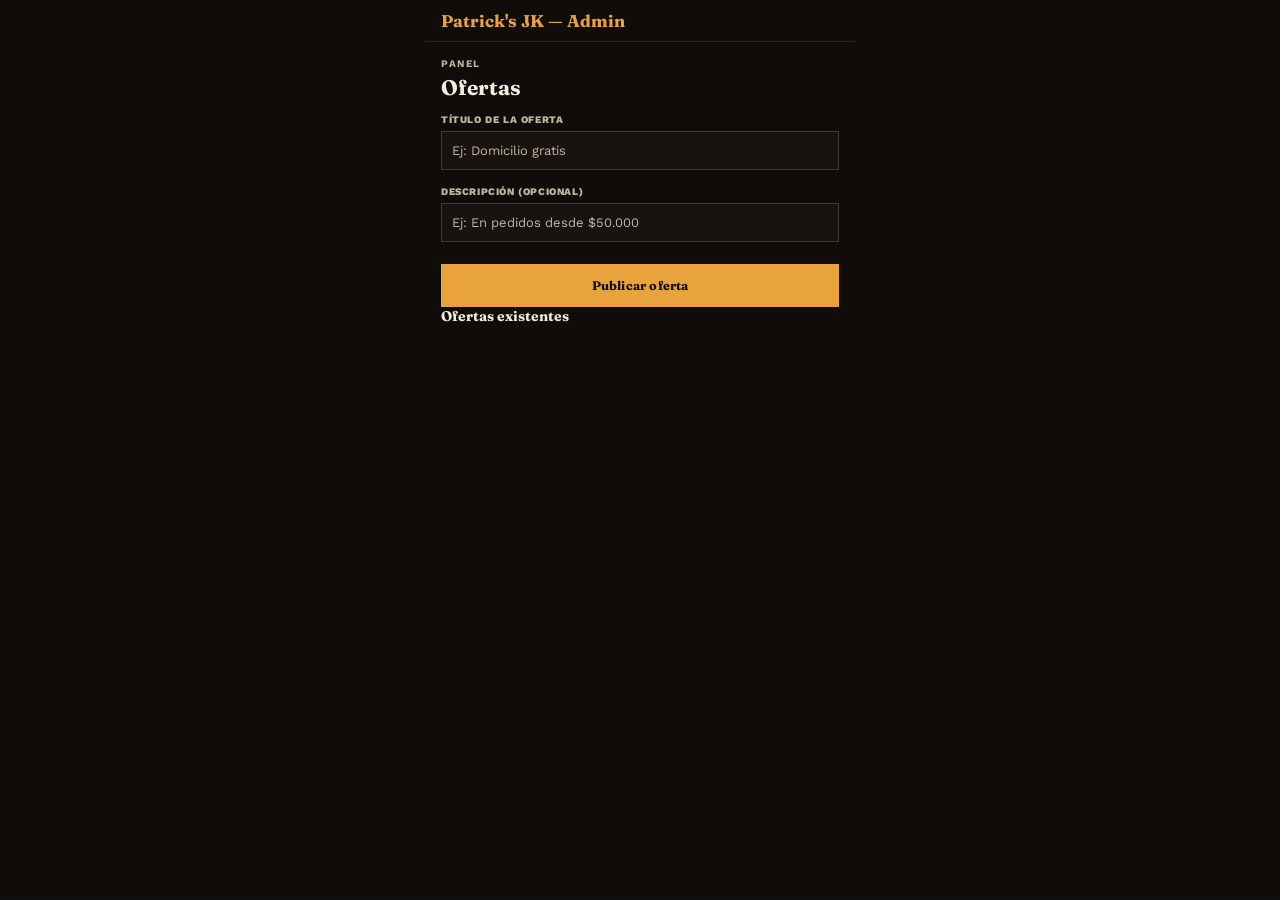
==== admin.html @ ca3765d9 "admin" ====
<!DOCTYPE html>
<html lang="es">
<head>
  <meta charset="UTF-8" />
  <meta name="viewport" content="width=device-width, initial-scale=1, viewport-fit=cover" />
  <link rel="icon" type="image/png" href="imagenes/logo-optimized.png" />
  <!-- No se indexa en buscadores: no es una pantalla para clientes, es el
       panel para subir/borrar ofertas. No reemplaza tener la URL en
       secreto — ver el comentario de seguridad en js/admin.js. -->
  <meta name="robots" content="noindex, nofollow" />
  <link rel="preconnect" href="https://fonts.gstatic.com" crossorigin />
  <link
    href="https://fonts.googleapis.com/css2?family=Fraunces:wght@600;700&family=Work+Sans:wght@400;500;600&display=swap"
    rel="stylesheet"
  />
  <title>Patrick's JK — Admin de ofertas</title>
  <link rel="stylesheet" href="css/estilos.css" />
</head>
<body>
  <div class="app">
    <header class="topbar">
      <span class="logo-text">Patrick's JK — Admin</span>
    </header>

    <main>
      <section class="screen">
        <div class="sec-head">
          <div>
            <div class="eyebrow">Panel</div>
            <h1>Ofertas</h1>
          </div>
        </div>

        <p id="admin-mensaje" class="admin-mensaje" hidden></p>

        <form id="admin-form" class="entrega-form">
          <div class="entrega-field">
            <label for="admin-titulo">Título de la oferta</label>
            <input id="admin-titulo" type="text" placeholder="Ej: Domicilio gratis" maxlength="80" />
          </div>
          <div class="entrega-field">
            <label for="admin-descripcion">Descripción (opcional)</label>
            <input id="admin-descripcion" type="text" placeholder="Ej: En pedidos desde $50.000" maxlength="140" />
          </div>
          <button type="submit" id="admin-publicar-btn" class="entrega-submit-btn">Publicar oferta</button>
        </form>

        <div class="block-title">
          <h2>Ofertas existentes</h2>
        </div>
        <p id="admin-vacio" class="ofertas-vacio" hidden>Todavía no has publicado ninguna oferta.</p>
        <div id="admin-lista"></div>
      </section>
    </main>
  </div>

  <script type="module" src="js/admin.js"></script>
</body>
</html>
---- css/estilos.css ----
/* ============================================================
   Patrick's JK — versión HTML/CSS/JS puro
   Mismos tokens y componentes visuales que el proyecto React
   (ver src/styles/tokens.css y src/App.css en patricksjk-react).
   ============================================================ */

:root {
  --navy: #100c09;
  --navy-2: #191310;
  --amber: #e8a33d;
  --amber-soft: #f4c878;
  --teal: #39c6d1;
  --cream: #f3ecdd;
  --cream-dim: #bfb6a2;

  --border: color-mix(in srgb, var(--cream) 10%, transparent);
  --border-strong: color-mix(in srgb, var(--cream) 18%, transparent);
  --amber-tint: color-mix(in srgb, var(--amber) 12%, transparent);
  --ink-on-accent: var(--navy);

  color-scheme: dark;
}

*,
*::before,
*::after {
  box-sizing: border-box;
}

body {
  margin: 0;
  background: var(--navy);
  color: var(--cream);
  font-family: 'Work Sans', ui-sans-serif, system-ui, sans-serif;
  display: flex;
  justify-content: center;
  -webkit-font-smoothing: antialiased;
}

h1,
h2,
h3 {
  font-family: 'Fraunces', 'Work Sans', sans-serif;
  font-weight: 700;
  margin: 0;
}
button {
  font: inherit;
}
p {
  margin: 0;
}
img {
  max-width: 100%;
}

.app {
  width: 100%;
  max-width: 430px;
  min-height: 100dvh;
  display: flex;
  flex-direction: column;
  position: relative;
  margin: 0 auto;
}

main {
  flex: 1;
  padding: 16px 16px calc(96px + env(safe-area-inset-bottom, 0px));
  overflow-x: hidden;
}

/* ================= TOPBAR ================= */
.topbar {
  position: sticky;
  top: env(safe-area-inset-top, 0px);
  z-index: 30;
  display: flex;
  align-items: center;
  gap: 10px;
  padding: 10px 16px;
  background: var(--navy);
  border-bottom: 1px solid var(--border);
}
.topbar .logo-text {
  flex: none;
  font-family: 'Fraunces';
  font-weight: 700;
  font-size: 17px;
  color: var(--amber);
}
.openpill {
  margin-left: auto;
  flex: none;
  display: flex;
  align-items: center;
  gap: 6px;
  font-size: 10.5px;
  font-weight: 700;
  color: var(--amber);
  border: 1px solid var(--border-strong);
  padding: 6px 9px;
}
.openpill .dot {
  width: 5px;
  height: 5px;
  background: var(--amber);
  box-shadow: 0 0 5px var(--amber);
}
.openpill-closed {
  color: var(--cream-dim);
  border-color: var(--border);
}
.openpill-closed .dot {
  background: var(--cream-dim);
  box-shadow: none;
}

/* ================= TABBAR ================= */
.tabbar {
  position: fixed;
  left: 50%;
  transform: translateX(-50%);
  bottom: 0;
  width: 100%;
  max-width: 430px;
  z-index: 40;
  display: flex;
  background: var(--navy-2);
  border-top: 1px solid var(--border-strong);
  padding-bottom: env(safe-area-inset-bottom, 0px);
}
.tabbar a {
  flex: 1;
  appearance: none;
  border: 0;
  background: none;
  cursor: pointer;
  display: flex;
  flex-direction: column;
  align-items: center;
  gap: 5px;
  padding: 11px 4px 9px;
  color: var(--cream-dim);
  position: relative;
  text-decoration: none;
}
.tabbar a .ico {
  width: 20px;
  height: 20px;
}
.tabbar a span {
  font-size: 9.5px;
  font-weight: 700;
  letter-spacing: 0.2px;
}
.tabbar a.active {
  color: var(--amber);
}
.tabbar a.active::before {
  content: '';
  position: absolute;
  top: 0;
  left: 18%;
  right: 18%;
  height: 2px;
  background: var(--amber);
}

/* ================= SECTION HEAD ================= */
.sec-head {
  display: flex;
  align-items: center;
  justify-content: space-between;
  gap: 12px;
  margin-bottom: 14px;
}
.sec-head-logo {
  flex: none;
  height: 54px;
  width: auto;
  aspect-ratio: 1; /* el archivo es cuadrado (256x256) */
  object-fit: contain;
}
.sec-head .eyebrow {
  font-size: 10px;
  font-weight: 700;
  letter-spacing: 1.6px;
  text-transform: uppercase;
  color: var(--cream-dim);
  margin-bottom: 5px;
}
.sec-head h1 {
  font-size: 21px;
}

/* ================= INICIO ================= */
.hero-logo {
  display: flex;
  justify-content: center;
  padding: 0 0 18px;
}
.hero-image {
  width: 100%;
  height: auto;
  /* Relación real del archivo (1600x872) — reserva el espacio antes de que
     la imagen termine de cargar, para que el resto de Inicio no "salte"
     hacia abajo cuando llegue. */
  aspect-ratio: 1600 / 872;
  display: block;
}

.roulette-banner {
  position: relative;
  overflow: hidden;
  display: flex;
  align-items: center;
  gap: 12px;
  padding: 13px 14px;
  margin-bottom: 18px;
  background: var(--navy-2);
  border: 1px solid var(--amber);
  animation: roulette-glow 3s ease-in-out infinite;
}
/* Franja de brillo que recorre el banner en diagonal, de vez en cuando. */
.roulette-banner::after {
  content: '';
  position: absolute;
  inset: 0;
  left: -60%;
  width: 45%;
  background: linear-gradient(
    115deg,
    transparent,
    color-mix(in srgb, var(--amber-soft) 55%, transparent),
    transparent
  );
  animation: roulette-shine 3.6s ease-in-out infinite;
}
@keyframes roulette-shine {
  0% {
    left: -60%;
  }
  55%,
  100% {
    left: 130%;
  }
}
@keyframes roulette-glow {
  0%,
  100% {
    box-shadow: 0 0 6px 0 color-mix(in srgb, var(--amber) 25%, transparent);
  }
  50% {
    box-shadow: 0 0 18px 2px color-mix(in srgb, var(--amber) 50%, transparent);
  }
}
@media (prefers-reduced-motion: reduce) {
  .roulette-banner,
  .roulette-banner::after {
    animation: none;
  }
}
.roulette-banner-icon {
  flex: none;
  width: 28px;
  height: 28px;
  color: var(--amber);
}
.roulette-banner-text {
  display: flex;
  flex-direction: column;
  gap: 3px;
}
.roulette-banner-text strong {
  font-family: 'Fraunces';
  font-weight: 700;
  font-size: 13px;
  line-height: 1.35;
  color: var(--cream);
}
.roulette-banner-text span {
  font-size: 11px;
  font-weight: 700;
  color: var(--amber-soft);
}

#tab-inicio .sec-head h1 {
  flex: 1;
  text-align: center;
}

.block-title {
  display: flex;
  align-items: baseline;
  justify-content: space-between;
  margin-bottom: 11px;
}
.block-title h2 {
  font-size: 14px;
}

.cat-grid {
  display: grid;
  grid-template-columns: 1fr 1fr;
  gap: 10px;
  margin-bottom: 6px;
}
.cat-tile {
  appearance: none;
  border: 1px solid var(--border);
  background: var(--navy-2);
  padding: 16px 12px;
  text-align: left;
  cursor: pointer;
  display: flex;
  flex-direction: column;
  gap: 16px;
}
.cat-tile .ico {
  width: 22px;
  height: 22px;
  color: var(--amber);
}
.cat-tile b {
  font-family: 'Fraunces';
  font-size: 12.5px;
}
.cat-tile span {
  display: block;
  font-size: 10.5px;
  color: var(--cream-dim);
  margin-top: 2px;
}

.physical-only-grid {
  display: flex;
  flex-direction: column;
  gap: 10px;
  margin-bottom: 6px;
}
.physical-only-item img {
  width: 100%;
  height: auto;
  /* Relación real de ambos archivos (1600x533). */
  aspect-ratio: 1600 / 533;
  display: block;
}

/* ================= CARRUSEL "MÁS PEDIDOS" ================= */
.carousel-track {
  display: flex;
  gap: 10px;
  overflow-x: auto;
  scroll-snap-type: x mandatory;
  margin: 0 -16px;
  padding: 0 16px 4px;
  scrollbar-width: none;
}
.carousel-track::-webkit-scrollbar {
  display: none;
}
.carousel-track > * {
  scroll-snap-align: start;
}
.rail-card-wrap {
  position: relative;
  flex: none;
  width: 126px;
}
.rail-card {
  display: block;
  width: 100%;
  height: 100%;
  appearance: none;
  border: 1px solid var(--border);
  background: var(--navy-2);
  padding: 10px;
  text-align: left;
  cursor: pointer;
  box-sizing: border-box;
}
.rail-card .cupwrap {
  width: 100%;
  aspect-ratio: 1;
  display: grid;
  place-items: center;
  margin-bottom: 8px;
  overflow: hidden;
}
.rail-card h3 {
  font-family: 'Work Sans';
  font-weight: 800;
  font-size: 12px;
  margin-bottom: 3px;
}
.rail-card .price {
  font-size: 11.5px;
  font-weight: 700;
  color: var(--amber);
  font-variant-numeric: tabular-nums;
}

/* ================= NOSOTROS ================= */
.store-info {
  display: flex;
  flex-direction: column;
  gap: 8px;
  margin-bottom: 6px;
}
.store-row {
  display: flex;
  align-items: center;
  gap: 11px;
  border: 1px solid var(--border);
  background: var(--navy-2);
  padding: 12px;
  font-size: 12.5px;
  color: var(--cream);
}
.store-row .ico {
  flex: none;
  width: 18px;
  height: 18px;
  color: var(--amber);
}
.store-link {
  text-decoration: none;
  cursor: pointer;
}
.store-schedule {
  align-items: flex-start;
}
.store-schedule .ico {
  margin-top: 1px;
}
.store-schedule p {
  font-size: 12px;
  color: var(--cream-dim);
  line-height: 1.7;
}
.store-schedule strong {
  color: var(--cream);
  font-weight: 700;
}

/* ================= MENU (buscador y sub-tabs) ================= */
.search-box {
  display: flex;
  align-items: center;
  gap: 8px;
  border: 1px solid var(--border-strong);
  background: var(--navy-2);
  padding: 0 12px;
  margin-bottom: 14px;
}
.search-box .ico {
  flex: none;
  width: 16px;
  height: 16px;
  color: var(--cream-dim);
}
.search-input {
  flex: 1;
  min-width: 0;
  appearance: none;
  border: 0;
  background: transparent;
  color: var(--cream);
  font-family: 'Work Sans', sans-serif;
  font-size: 13px;
  padding: 11px 0;
}
.search-input::placeholder {
  color: var(--cream-dim);
}
.search-input:focus {
  outline: none;
}
.menu-empty {
  font-size: 12px;
  color: var(--cream-dim);
  text-align: center;
  padding: 24px 12px;
  line-height: 1.6;
}

/* ================= OFERTAS ================= */
.ofertas-cargando,
.ofertas-vacio {
  font-size: 12.5px;
  color: var(--cream-dim);
  text-align: center;
  padding: 40px 16px;
  line-height: 1.6;
}
.oferta-card {
  display: flex;
  align-items: flex-start;
  gap: 12px;
  border: 1px solid var(--amber);
  background: var(--amber-tint);
  padding: 14px;
  margin-bottom: 10px;
}
.oferta-ico {
  flex: none;
  width: 22px;
  height: 22px;
  color: var(--amber);
  margin-top: 2px;
}
.oferta-texto h3 {
  font-family: 'Fraunces';
  font-size: 14px;
  margin-bottom: 4px;
}
.oferta-texto p {
  font-size: 12px;
  color: var(--cream-dim);
  line-height: 1.5;
}

/* ================= PANEL DE ADMIN (ofertas) ================= */
.admin-mensaje {
  font-size: 12px;
  font-weight: 700;
  padding: 10px 12px;
  margin-bottom: 14px;
  border: 1px solid var(--teal);
  color: var(--teal);
}
.admin-mensaje.es-error {
  border-color: var(--amber);
  color: var(--amber);
}
.admin-oferta-row {
  display: flex;
  align-items: center;
  justify-content: space-between;
  gap: 10px;
  border: 1px solid var(--border);
  background: var(--navy-2);
  padding: 12px;
  margin-bottom: 8px;
}
.admin-oferta-info h3 {
  font-family: 'Work Sans';
  font-weight: 800;
  font-size: 13px;
  margin-bottom: 2px;
}
.admin-oferta-info p {
  font-size: 11.5px;
  color: var(--cream-dim);
}
.admin-oferta-acciones {
  flex: none;
  display: flex;
  align-items: center;
  gap: 8px;
}
.admin-toggle-btn {
  appearance: none;
  cursor: pointer;
  font-size: 10.5px;
  font-weight: 700;
  padding: 8px 10px;
  border: 1px solid var(--border-strong);
  background: transparent;
  color: var(--cream-dim);
}
.admin-toggle-btn.is-activa {
  border-color: var(--teal);
  color: var(--teal);
}
.admin-borrar-btn {
  flex: none;
  width: 30px;
  height: 30px;
  display: grid;
  place-items: center;
  appearance: none;
  cursor: pointer;
  background: transparent;
  border: 1px solid var(--border);
  color: var(--cream-dim);
}
.admin-borrar-btn:hover {
  border-color: var(--amber);
  color: var(--amber);
}
.admin-borrar-btn .ico {
  width: 14px;
  height: 14px;
}

.subtabs {
  display: flex;
  border: 1px solid var(--border-strong);
  margin-bottom: 18px;
}
.subtabs button {
  flex: 1;
  min-width: 0;
  overflow: hidden;
  white-space: nowrap;
  text-overflow: ellipsis;
  appearance: none;
  border: 0;
  border-right: 1px solid var(--border-strong);
  background: var(--navy-2);
  color: var(--cream-dim);
  font-size: 11px;
  font-weight: 700;
  letter-spacing: 0.2px;
  padding: 10px 4px;
  cursor: pointer;
}
.subtabs button:last-child {
  border-right: 0;
}
.subtabs button.active {
  background: var(--amber);
  color: var(--ink-on-accent);
}

.cat-count {
  font-size: 10.5px;
  font-weight: 700;
  color: var(--cream-dim);
  letter-spacing: 0.4px;
  text-transform: uppercase;
  margin-bottom: 12px;
}

/* ================= TARJETA DE PRODUCTO (menú) ================= */
.card {
  display: flex;
  gap: 10px;
  align-items: center;
  width: 100%;
  padding: 14px;
  background: var(--navy-2);
  border: 1px solid var(--border-strong);
  box-shadow: 0 2px 8px color-mix(in srgb, var(--navy) 55%, transparent);
  margin-bottom: 7px;
}
.card:hover {
  border-color: var(--amber);
}
.card-main {
  display: flex;
  gap: 12px;
  align-items: center;
  flex: 1;
  min-width: 0;
  text-align: left;
  appearance: none;
  background: none;
  border: none;
  padding: 0;
  cursor: pointer;
  color: inherit;
  font: inherit;
}
.card-main:disabled {
  cursor: default;
}
.card .cupwrap {
  width: 76px;
  height: 76px;
  overflow: hidden;
  flex: none;
  display: grid;
  place-items: center;
}
.card.is-out .cupwrap img {
  filter: grayscale(1) brightness(0.6);
}
.card-body {
  flex: 1;
  min-width: 0;
}
.card-top {
  display: flex;
  align-items: flex-start;
  justify-content: space-between;
  gap: 8px;
  margin-bottom: 3px;
}
.card-body h3 {
  font-family: 'Work Sans';
  font-weight: 800;
  font-size: 13.5px;
}
.card.is-out .price {
  color: var(--cream-dim);
}
.contains {
  font-size: 11.5px;
  color: var(--cream-dim);
  line-height: 1.3;
  margin-bottom: 5px;
}
.tapcue {
  flex: none;
  color: var(--cream-dim);
  font-size: 15px;
}
.price {
  font-size: 13px;
  font-weight: 800;
  color: var(--amber);
  font-variant-numeric: tabular-nums;
  white-space: nowrap;
}
.status {
  display: inline-flex;
  align-items: center;
  gap: 5px;
  font-size: 10px;
  font-weight: 700;
  letter-spacing: 0.2px;
  text-transform: uppercase;
  color: var(--cream-dim);
}
.status.ok {
  color: var(--teal);
}
.status .dot {
  width: 5px;
  height: 5px;
  background: currentColor;
}
.card-qty {
  flex: none;
}
.card-qty .qty-controls {
  gap: 6px;
}
.quick-add,
.rail-quick-add {
  flex: none;
  display: flex;
  align-items: center;
  justify-content: center;
  width: 34px;
  height: 34px;
  appearance: none;
  cursor: pointer;
  background: var(--navy);
  border: 1px solid var(--border);
  border-radius: 6px;
  color: var(--amber);
}
.quick-add .ico,
.rail-quick-add .ico {
  width: 18px;
  height: 18px;
}
.quick-add:hover,
.rail-quick-add:hover {
  border-color: var(--amber);
}
.quick-add:disabled,
.rail-quick-add:disabled {
  cursor: default;
  color: var(--cream-dim);
  border-color: var(--border);
}

/* ================= CARRITO ================= */
.cart-empty {
  text-align: center;
  padding: 60px 20px;
  color: var(--cream-dim);
}
.cart-empty .ico {
  width: 40px;
  height: 40px;
  margin: 0 auto 14px;
  color: var(--cream-dim);
}
.cart-empty p {
  font-size: 13px;
  line-height: 1.6;
}

.cart-item {
  border: 1px solid var(--border);
  background: var(--navy-2);
  padding: 12px;
  margin-bottom: 9px;
}
.cart-item .row1 {
  display: flex;
  align-items: center;
  justify-content: space-between;
  gap: 8px;
  margin-bottom: 8px;
}
.cart-item h3 {
  font-family: 'Work Sans';
  font-weight: 800;
  font-size: 13.5px;
}
.cart-item-subtotal {
  flex: none;
  font-size: 13px;
  font-weight: 800;
  color: var(--amber);
  font-variant-numeric: tabular-nums;
}
.cart-item-row2 {
  display: flex;
  align-items: center;
  justify-content: space-between;
  gap: 8px;
}
.cart-item-unit {
  font-size: 11px;
  color: var(--cream-dim);
}
.qty-controls {
  flex: none;
  display: flex;
  align-items: center;
  gap: 10px;
}
.qty-btn {
  width: 26px;
  height: 26px;
  display: grid;
  place-items: center;
  appearance: none;
  cursor: pointer;
  background: var(--navy);
  border: 1px solid var(--border-strong);
  border-radius: 6px;
  color: var(--amber);
  font-size: 15px;
  line-height: 1;
}
.qty-btn:hover {
  border-color: var(--amber);
}
.qty-value {
  min-width: 16px;
  text-align: center;
  font-size: 12.5px;
  font-weight: 800;
  font-variant-numeric: tabular-nums;
}

.cart-total {
  display: flex;
  justify-content: space-between;
  align-items: center;
  margin-top: 16px;
  padding-top: 14px;
  border-top: 1px dashed var(--border-strong);
}
.cart-total span {
  font-size: 11px;
  font-weight: 700;
  text-transform: uppercase;
  letter-spacing: 0.4px;
  color: var(--cream-dim);
}
.cart-total b {
  font-size: 19px;
  color: var(--amber);
  font-variant-numeric: tabular-nums;
}

.cart-vaciar-btn {
  margin-top: 16px;
  width: 100%;
  appearance: none;
  cursor: pointer;
  font-family: 'Work Sans', sans-serif;
  font-size: 12.5px;
  font-weight: 700;
  color: var(--cream-dim);
  background: transparent;
  border: 1px solid var(--border-strong);
  padding: 12px 10px;
}
.cart-vaciar-btn:hover {
  border-color: var(--amber);
  color: var(--amber);
}

.cart-continuar-btn {
  margin-top: 10px;
  width: 100%;
  appearance: none;
  border: 0;
  cursor: pointer;
  font-family: 'Fraunces';
  font-size: 12.5px;
  font-weight: 700;
  letter-spacing: 0.2px;
  color: var(--ink-on-accent);
  background: var(--amber);
  padding: 14px 10px;
}
.cart-continuar-btn:disabled {
  cursor: not-allowed;
  color: var(--cream-dim);
  background: var(--navy-2);
}

/* ================= FICHA DE PRODUCTO ================= */
/* z-index más alto que los otros modales (70): la ficha puede abrirse
   desde Inicio o Menú y debe quedar siempre por encima de cualquier otra
   cosa en pantalla. */
.ficha-overlay {
  position: fixed;
  inset: 0;
  z-index: 100;
  background: color-mix(in srgb, var(--navy) 75%, transparent);
}
/* Mismo recordatorio que en .modal-backdrop: sin esta regla, "hidden" no
   hace nada porque .ficha-overlay ya fija su propio valor de display. */
.ficha-overlay[hidden] {
  display: none;
}
.ficha-sheet {
  position: absolute;
  left: 50%;
  bottom: 0;
  transform: translateX(-50%);
  width: 100%;
  max-width: 430px;
  max-height: 90dvh;
  background: var(--navy-2);
  border: 1px solid var(--border-strong);
  border-bottom: 0;
  display: flex;
  flex-direction: column;
}
.ficha-scroll {
  overflow-y: auto;
  flex: 1;
}
.ficha-hero {
  position: relative;
  height: 172px;
  background: radial-gradient(70% 90% at 50% 20%, var(--navy-2), var(--navy));
  display: grid;
  place-items: center;
}
.ficha-cupwrap {
  width: 130px;
  height: 150px;
  overflow: hidden;
}
.ficha-cupwrap img {
  width: 100%;
  height: 100%;
  object-fit: cover;
  display: block;
}
.ficha-close {
  position: absolute;
  top: 12px;
  right: 12px;
  width: 32px;
  height: 32px;
  display: grid;
  place-items: center;
  background: color-mix(in srgb, var(--navy) 70%, transparent);
  border: 1px solid var(--border-strong);
  color: var(--cream);
  appearance: none;
  cursor: pointer;
  z-index: 2;
}
.ficha-top {
  display: flex;
  align-items: flex-start;
  justify-content: space-between;
  gap: 10px;
  padding: 16px 16px 0;
}
.ficha-top h3 {
  font-family: 'Work Sans';
  font-weight: 800;
  font-size: 17px;
  margin-bottom: 6px;
}
.ficha-body {
  padding: 4px 16px 6px;
}
.field-label {
  font-size: 10px;
  font-weight: 800;
  text-transform: uppercase;
  letter-spacing: 0.6px;
  color: var(--cream-dim);
  margin: 16px 0 6px;
}
.ficha-desc {
  font-size: 12.5px;
  color: var(--cream-dim);
  line-height: 1.55;
}
.ficha-group {
  margin-top: 16px;
}
.ficha-group-label {
  display: flex;
  justify-content: space-between;
  align-items: baseline;
  font-size: 10.5px;
  font-weight: 800;
  text-transform: uppercase;
  letter-spacing: 0.4px;
  color: var(--cream-dim);
  margin-bottom: 8px;
}
.ficha-group-hint {
  font-weight: 600;
  text-transform: none;
  letter-spacing: 0;
}
.ficha-opt-row {
  display: flex;
  gap: 7px;
  flex-wrap: wrap;
}
.ficha-opt {
  font-family: 'Work Sans';
  font-size: 11.5px;
  font-weight: 700;
  padding: 9px 12px;
  border: 1px solid var(--border-strong);
  background: var(--navy-2);
  color: var(--cream);
  appearance: none;
  cursor: pointer;
}
.ficha-opt[aria-checked='true'] {
  border-color: var(--amber);
  color: var(--amber);
  background: var(--amber-tint);
}
.ficha-footer {
  flex: none;
  display: flex;
  align-items: center;
  gap: 12px;
  padding: 14px 16px calc(14px + env(safe-area-inset-bottom, 0px));
  border-top: 1px solid var(--border);
  background: var(--navy-2);
}
.ficha-amt {
  flex: none;
  display: flex;
  flex-wrap: wrap;
  align-items: baseline;
  gap: 7px;
}
.ficha-amt span {
  display: block;
  font-size: 9.5px;
  font-weight: 700;
  text-transform: uppercase;
  letter-spacing: 0.4px;
  color: var(--cream-dim);
  flex-basis: 100%;
}
.ficha-amt b {
  font-size: 18px;
  color: var(--cream);
  font-variant-numeric: tabular-nums;
}
.ficha-add-btn {
  flex: 1;
  appearance: none;
  border: 0;
  cursor: pointer;
  font-family: 'Fraunces';
  font-size: 12px;
  font-weight: 700;
  letter-spacing: 0.2px;
  color: var(--ink-on-accent);
  background: var(--amber);
  padding: 14px 10px;
}
.ficha-add-btn:disabled {
  cursor: not-allowed;
  color: var(--cream-dim);
  background: var(--navy-2);
}

/* ================= MODAL DE CONFIRMACIÓN (vaciar carrito) ================= */
.modal-backdrop {
  position: fixed;
  inset: 0;
  z-index: 70;
  display: flex;
  align-items: center;
  justify-content: center;
  padding: 24px;
  background: color-mix(in srgb, var(--navy) 75%, transparent);
}
/* El navegador solo oculta un elemento con el atributo "hidden" por medio
   de su hoja de estilos por defecto (`[hidden] { display: none }`), que
   tiene MENOS prioridad que cualquier regla de un archivo CSS propio,
   incluida esta misma clase (`display: flex` de arriba). Sin esta regla,
   el atributo "hidden" queda completamente ignorado en .modal-backdrop:
   el modal-vaciar y el modal de la ruleta se veían SIEMPRE en pantalla
   (los dos apilados, uno encima del otro) desde que carga la página,
   nunca estuvieron realmente ocultos por defecto — esta línea es el
   arreglo del bug reportado. */
.modal-backdrop[hidden] {
  display: none;
}
.modal-box {
  width: 100%;
  max-width: 340px;
  background: var(--navy-2);
  border: 1px solid var(--border-strong);
  padding: 18px;
}
.modal-titulo {
  font-family: 'Fraunces';
  font-size: 15px;
  margin-bottom: 8px;
}
.modal-box p {
  font-size: 13px;
  line-height: 1.6;
  color: var(--cream);
  margin-bottom: 16px;
}
.modal-actions {
  display: flex;
  gap: 10px;
}
.modal-btn-secundario,
.modal-btn-principal {
  flex: 1;
  appearance: none;
  cursor: pointer;
  font-size: 12px;
  font-weight: 700;
  padding: 11px 8px;
  border: 1px solid var(--border-strong);
}
.modal-btn-secundario {
  background: transparent;
  color: var(--cream);
}
.modal-btn-principal {
  background: var(--amber);
  color: var(--ink-on-accent);
  border-color: var(--amber);
}

/* ================= RULETA (modal, Tarea 4) ================= */
.ruleta-sheet {
  width: 100%;
  max-width: 400px;
  max-height: calc(100vh - 48px);
  overflow-y: auto;
  background: var(--navy-2);
  border: 1px solid var(--border-strong);
  display: flex;
  flex-direction: column;
}
.ruleta-top {
  flex: none;
  display: flex;
  align-items: center;
  justify-content: space-between;
  gap: 10px;
  padding: 14px;
  border-bottom: 1px solid var(--border);
}
.ruleta-top h3 {
  font-family: 'Fraunces';
  font-weight: 700;
  font-size: 17px;
  color: var(--cream);
}
.ruleta-close {
  flex: none;
  width: 32px;
  height: 32px;
  display: grid;
  place-items: center;
  background: transparent;
  border: 1px solid var(--border-strong);
  color: var(--cream);
  appearance: none;
  cursor: pointer;
}
.ruleta-close:disabled {
  cursor: not-allowed;
  color: var(--cream-dim);
  border-color: var(--border);
}

.ruleta-body {
  flex: none;
  padding: 18px 14px 4px;
  display: flex;
  flex-direction: column;
  align-items: center;
}

.ruleta-wheel-wrap {
  position: relative;
  width: min(78vw, 300px);
  aspect-ratio: 1;
  flex: none;
  margin: 4px auto 12px;
  filter: drop-shadow(0 14px 22px color-mix(in srgb, var(--navy) 70%, transparent));
}
.ruleta-wheel-wrap::before {
  content: '';
  position: absolute;
  inset: -7%;
  border-radius: 50%;
  background: radial-gradient(closest-side, color-mix(in srgb, var(--amber) 22%, transparent), transparent 72%);
  z-index: 0;
}
.ruleta-pointer {
  position: absolute;
  top: -4px;
  left: 50%;
  width: 20px;
  height: 26px;
  transform: translateX(-50%);
  background: linear-gradient(180deg, var(--amber-soft), var(--amber));
  clip-path: polygon(50% 100%, 4% 34%, 22% 0%, 78% 0%, 96% 34%);
  filter: drop-shadow(0 3px 5px color-mix(in srgb, var(--navy) 60%, transparent));
  z-index: 3;
}
.ruleta-wheel {
  position: relative;
  z-index: 1;
  width: 100%;
  height: 100%;
  border-radius: 50%;
  border: 4px solid var(--border-strong);
  box-shadow:
    0 0 0 2px var(--navy-2),
    0 0 0 5px color-mix(in srgb, var(--amber) 35%, transparent);
  will-change: transform;
}
.ruleta-hub {
  position: absolute;
  top: 50%;
  left: 50%;
  width: 15%;
  aspect-ratio: 1;
  transform: translate(-50%, -50%);
  border-radius: 50%;
  background: linear-gradient(145deg, var(--amber-soft), var(--amber));
  border: 2px solid var(--navy-2);
  box-shadow: 0 2px 6px color-mix(in srgb, var(--navy) 55%, transparent);
  z-index: 2;
}

.ruleta-label {
  position: absolute;
  top: 50%;
  left: 50%;
  width: 24%;
  margin-left: -12%;
  height: 50%;
  transform-origin: 50% 0%;
  display: flex;
  align-items: flex-end;
  justify-content: center;
  padding-bottom: 4%;
  pointer-events: none;
  color: var(--ink-on-accent);
}
.ruleta-label span {
  display: block;
  text-align: center;
  font-family: 'Work Sans', sans-serif;
  font-size: clamp(8px, 2.1vw, 10px);
  font-weight: 700;
  line-height: 1.15;
}

.ruleta-result-area {
  flex: none;
  min-height: 40px;
  padding: 4px 12px 0;
  text-align: center;
}
.ruleta-result-area:empty {
  min-height: 0;
}
#ruleta-resultado {
  font-family: 'Work Sans';
  font-size: 15px;
  font-weight: 800;
  line-height: 1.4;
  color: var(--amber);
}

.ruleta-actions {
  flex: none;
  padding: 12px 14px calc(16px + env(safe-area-inset-bottom, 0px));
}
.ruleta-btn {
  width: 100%;
  appearance: none;
  border: 0;
  cursor: pointer;
  font-family: 'Fraunces';
  font-size: 13px;
  font-weight: 700;
  letter-spacing: 0.2px;
  color: var(--ink-on-accent);
  background: linear-gradient(180deg, var(--amber-soft), var(--amber));
  padding: 13px 10px;
}
.ruleta-btn:disabled {
  cursor: not-allowed;
  color: var(--cream-dim);
  background: var(--navy);
  border: 1px solid var(--border-strong);
}

/* ================= ENTREGA (formulario de datos de entrega) ================= */
.entrega-volver {
  display: inline-block;
  font-size: 12px;
  font-weight: 700;
  color: var(--cream-dim);
  text-decoration: none;
  margin-bottom: 14px;
}
.entrega-volver:hover {
  color: var(--amber);
}

.entrega-field {
  margin-bottom: 16px;
}
.entrega-field label {
  display: block;
  font-size: 10px;
  font-weight: 800;
  text-transform: uppercase;
  letter-spacing: 0.6px;
  color: var(--cream-dim);
  margin-bottom: 6px;
}
.entrega-field input {
  width: 100%;
  font-family: 'Work Sans', sans-serif;
  font-size: 13px;
  color: var(--cream);
  background: var(--navy-2);
  border: 1px solid var(--border-strong);
  padding: 11px 10px;
}
.entrega-field input::placeholder {
  color: var(--cream-dim);
}
.entrega-field input:focus {
  outline: none;
  border-color: var(--amber);
}
.entrega-field input[aria-invalid='true'] {
  border-color: var(--amber);
}
.entrega-error {
  min-height: 15px;
  margin-top: 6px;
  font-size: 11px;
  color: var(--amber-soft);
}

.entrega-submit-btn {
  width: 100%;
  appearance: none;
  border: 0;
  cursor: pointer;
  font-family: 'Fraunces';
  font-size: 12.5px;
  font-weight: 700;
  letter-spacing: 0.2px;
  color: var(--ink-on-accent);
  background: var(--amber);
  padding: 14px 10px;
  margin-top: 6px;
}

/* ================= TOAST (confirmación breve, sin alert()) ================= */
.toast {
  position: fixed;
  left: 50%;
  bottom: calc(78px + env(safe-area-inset-bottom, 0px));
  transform: translateX(-50%) translateY(8px);
  z-index: 60;
  width: calc(100% - 32px);
  max-width: 380px;
  background: var(--navy-2);
  border: 1px solid var(--amber);
  color: var(--cream);
  font-size: 12.5px;
  font-weight: 700;
  text-align: center;
  padding: 10px 14px;
  opacity: 0;
  pointer-events: none;
  transition: opacity 200ms ease, transform 200ms ease;
}
.toast-visible {
  opacity: 1;
  transform: translateX(-50%) translateY(0);
}
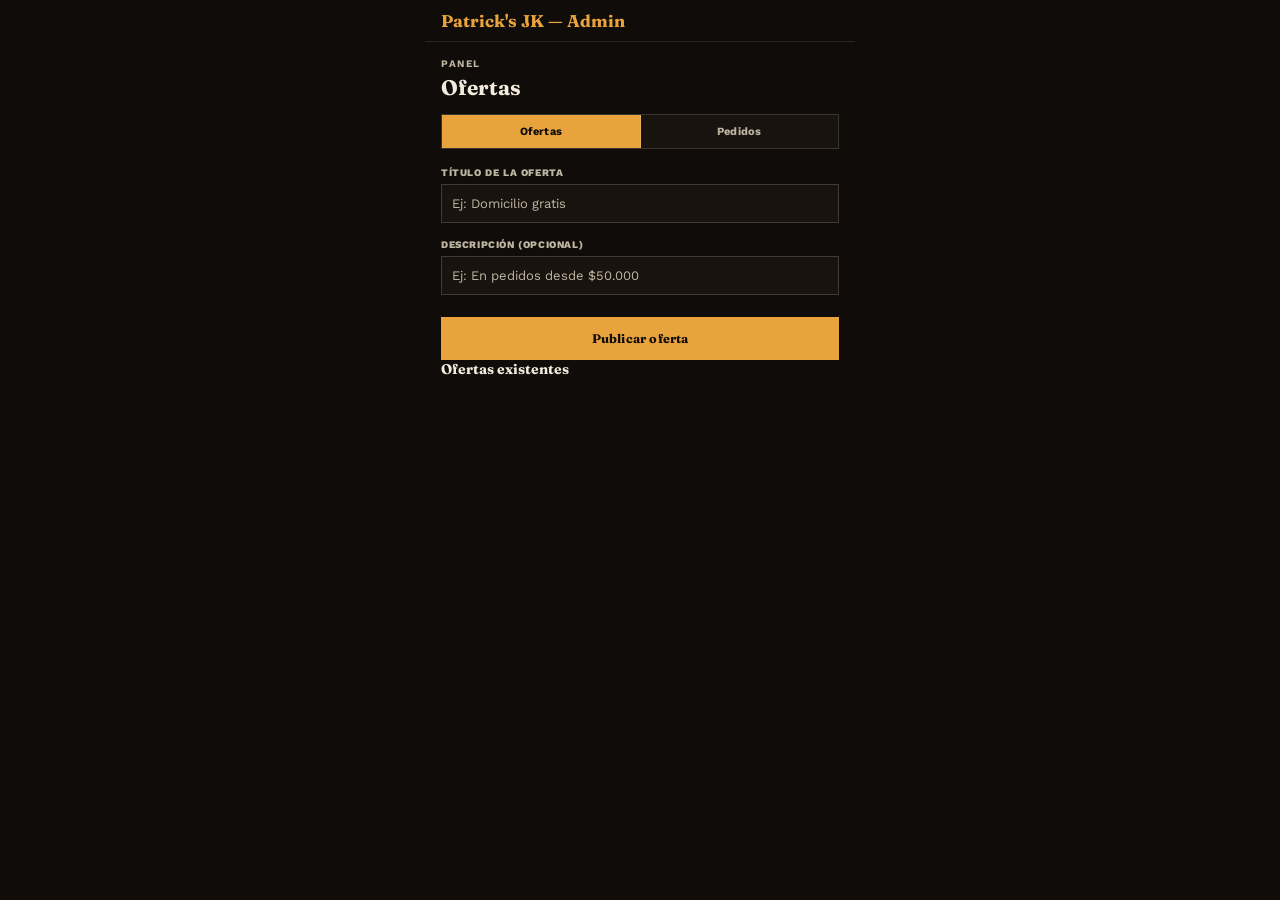
==== commit 540f81a2: "kas" ====
--- a/admin.html
+++ b/admin.html
@@ -5,15 +5,15 @@
   <meta name="viewport" content="width=device-width, initial-scale=1, viewport-fit=cover" />
   <link rel="icon" type="image/png" href="imagenes/logo-optimized.png" />
   <!-- No se indexa en buscadores: no es una pantalla para clientes, es el
-       panel para subir/borrar ofertas. No reemplaza tener la URL en
-       secreto — ver el comentario de seguridad en js/admin.js. -->
+       panel para ofertas y pedidos. No reemplaza tener la URL en secreto —
+       ver el comentario de seguridad en js/admin.js. -->
   <meta name="robots" content="noindex, nofollow" />
   <link rel="preconnect" href="https://fonts.gstatic.com" crossorigin />
   <link
     href="https://fonts.googleapis.com/css2?family=Fraunces:wght@600;700&family=Work+Sans:wght@400;500;600&display=swap"
     rel="stylesheet"
   />
-  <title>Patrick's JK — Admin de ofertas</title>
+  <title>Patrick's JK — Admin</title>
   <link rel="stylesheet" href="css/estilos.css" />
 </head>
 <body>
@@ -27,33 +27,49 @@
         <div class="sec-head">
           <div>
             <div class="eyebrow">Panel</div>
-            <h1>Ofertas</h1>
+            <h1 id="admin-titulo-pantalla">Ofertas</h1>
           </div>
+        </div>
+
+        <div class="subtabs" id="admin-subtabs">
+          <button type="button" class="active" data-seccion="ofertas">Ofertas</button>
+          <button type="button" data-seccion="pedidos">Pedidos</button>
         </div>
 
         <p id="admin-mensaje" class="admin-mensaje" hidden></p>
 
-        <form id="admin-form" class="entrega-form">
-          <div class="entrega-field">
-            <label for="admin-titulo">Título de la oferta</label>
-            <input id="admin-titulo" type="text" placeholder="Ej: Domicilio gratis" maxlength="80" />
+        <!-- ---- Sección Ofertas ---- -->
+        <div id="admin-seccion-ofertas">
+          <form id="admin-form" class="entrega-form">
+            <div class="entrega-field">
+              <label for="admin-oferta-titulo">Título de la oferta</label>
+              <input id="admin-oferta-titulo" type="text" placeholder="Ej: Domicilio gratis" maxlength="80" />
+            </div>
+            <div class="entrega-field">
+              <label for="admin-descripcion">Descripción (opcional)</label>
+              <input id="admin-descripcion" type="text" placeholder="Ej: En pedidos desde $50.000" maxlength="140" />
+            </div>
+            <button type="submit" id="admin-publicar-btn" class="entrega-submit-btn">Publicar oferta</button>
+          </form>
+
+          <div class="block-title">
+            <h2>Ofertas existentes</h2>
           </div>
-          <div class="entrega-field">
-            <label for="admin-descripcion">Descripción (opcional)</label>
-            <input id="admin-descripcion" type="text" placeholder="Ej: En pedidos desde $50.000" maxlength="140" />
-          </div>
-          <button type="submit" id="admin-publicar-btn" class="entrega-submit-btn">Publicar oferta</button>
-        </form>
+          <p id="admin-ofertas-vacio" class="ofertas-vacio" hidden>Todavía no has publicado ninguna oferta.</p>
+          <div id="admin-ofertas-lista"></div>
+        </div>
 
-        <div class="block-title">
-          <h2>Ofertas existentes</h2>
+        <!-- ---- Sección Pedidos ---- -->
+        <div id="admin-seccion-pedidos" hidden>
+          <p id="admin-pedidos-cargando" class="ofertas-cargando">Cargando pedidos...</p>
+          <p id="admin-pedidos-vacio" class="ofertas-vacio" hidden>Todavía no hay pedidos.</p>
+          <div id="admin-pedidos-lista"></div>
         </div>
-        <p id="admin-vacio" class="ofertas-vacio" hidden>Todavía no has publicado ninguna oferta.</p>
-        <div id="admin-lista"></div>
       </section>
     </main>
   </div>
 
+  <script src="js/productos.js"></script>
   <script type="module" src="js/admin.js"></script>
 </body>
 </html>
--- a/css/estilos.css
+++ b/css/estilos.css
@@ -221,6 +221,12 @@
   background: var(--navy-2);
   border: 1px solid var(--amber);
   animation: roulette-glow 3s ease-in-out infinite;
+}
+/* Recordatorio (ver el mismo caso en .modal-backdrop más abajo): sin esto,
+   "hidden" no oculta nada porque .roulette-banner ya fija su propio
+   "display". */
+.roulette-banner[hidden] {
+  display: none;
 }
 /* Franja de brillo que recorre el banner en diagonal, de vez en cuando. */
 .roulette-banner::after {
@@ -554,25 +560,39 @@
   font-size: 11.5px;
   color: var(--cream-dim);
 }
+.admin-oferta-row {
+  flex-wrap: wrap;
+}
 .admin-oferta-acciones {
   flex: none;
   display: flex;
   align-items: center;
-  gap: 8px;
-}
-.admin-toggle-btn {
-  appearance: none;
-  cursor: pointer;
-  font-size: 10.5px;
-  font-weight: 700;
-  padding: 8px 10px;
+  gap: 6px;
+  flex-wrap: wrap;
+}
+.admin-activar-btn,
+.admin-desactivar-btn {
+  appearance: none;
+  cursor: pointer;
+  font-size: 10px;
+  font-weight: 700;
+  padding: 8px 9px;
   border: 1px solid var(--border-strong);
   background: transparent;
   color: var(--cream-dim);
 }
-.admin-toggle-btn.is-activa {
+.admin-activar-btn:not(:disabled) {
   border-color: var(--teal);
   color: var(--teal);
+}
+.admin-desactivar-btn:not(:disabled) {
+  border-color: var(--amber);
+  color: var(--amber);
+}
+.admin-activar-btn:disabled,
+.admin-desactivar-btn:disabled {
+  cursor: default;
+  opacity: 0.4;
 }
 .admin-borrar-btn {
   flex: none;
@@ -590,9 +610,103 @@
   border-color: var(--amber);
   color: var(--amber);
 }
+.admin-borrar-btn:disabled {
+  cursor: not-allowed;
+  opacity: 0.3;
+}
+.admin-borrar-btn:disabled:hover {
+  border-color: var(--border);
+  color: var(--cream-dim);
+}
 .admin-borrar-btn .ico {
   width: 14px;
   height: 14px;
+}
+
+.pedido-card {
+  border: 1px solid var(--border);
+  background: var(--navy-2);
+  padding: 14px;
+  margin-bottom: 10px;
+}
+.pedido-top {
+  display: flex;
+  align-items: flex-start;
+  justify-content: space-between;
+  gap: 8px;
+  margin-bottom: 4px;
+}
+.pedido-top h3 {
+  font-family: 'Work Sans';
+  font-weight: 800;
+  font-size: 13.5px;
+}
+.pedido-badge {
+  flex: none;
+  font-size: 10px;
+  font-weight: 700;
+  text-transform: uppercase;
+  letter-spacing: 0.4px;
+  color: var(--amber);
+  border: 1px solid var(--border-strong);
+  padding: 3px 7px;
+}
+.pedido-badge.es-confirmado {
+  color: var(--teal);
+  border-color: var(--teal);
+}
+.pedido-meta {
+  font-size: 11.5px;
+  color: var(--cream-dim);
+  margin-bottom: 2px;
+}
+.pedido-fecha {
+  font-size: 10.5px;
+  color: var(--cream-dim);
+  margin-bottom: 10px;
+}
+.pedido-productos {
+  border-top: 1px dashed var(--border-strong);
+  padding-top: 8px;
+  margin-bottom: 8px;
+}
+.pedido-producto-linea {
+  font-size: 12px;
+  color: var(--cream);
+  line-height: 1.6;
+}
+.pedido-premio {
+  font-size: 11.5px;
+  font-weight: 700;
+  color: var(--amber);
+  margin-bottom: 8px;
+}
+.pedido-total {
+  display: flex;
+  justify-content: space-between;
+  align-items: center;
+  padding-top: 8px;
+  border-top: 1px dashed var(--border-strong);
+  margin-bottom: 10px;
+}
+.pedido-total span {
+  font-size: 10.5px;
+  font-weight: 700;
+  text-transform: uppercase;
+  color: var(--cream-dim);
+}
+.pedido-total b {
+  font-size: 15px;
+  color: var(--amber);
+  font-variant-numeric: tabular-nums;
+}
+.pedido-acciones {
+  display: flex;
+  gap: 8px;
+}
+.pedido-acciones button {
+  flex: 1;
+  padding: 9px 8px;
 }
 
 .subtabs {
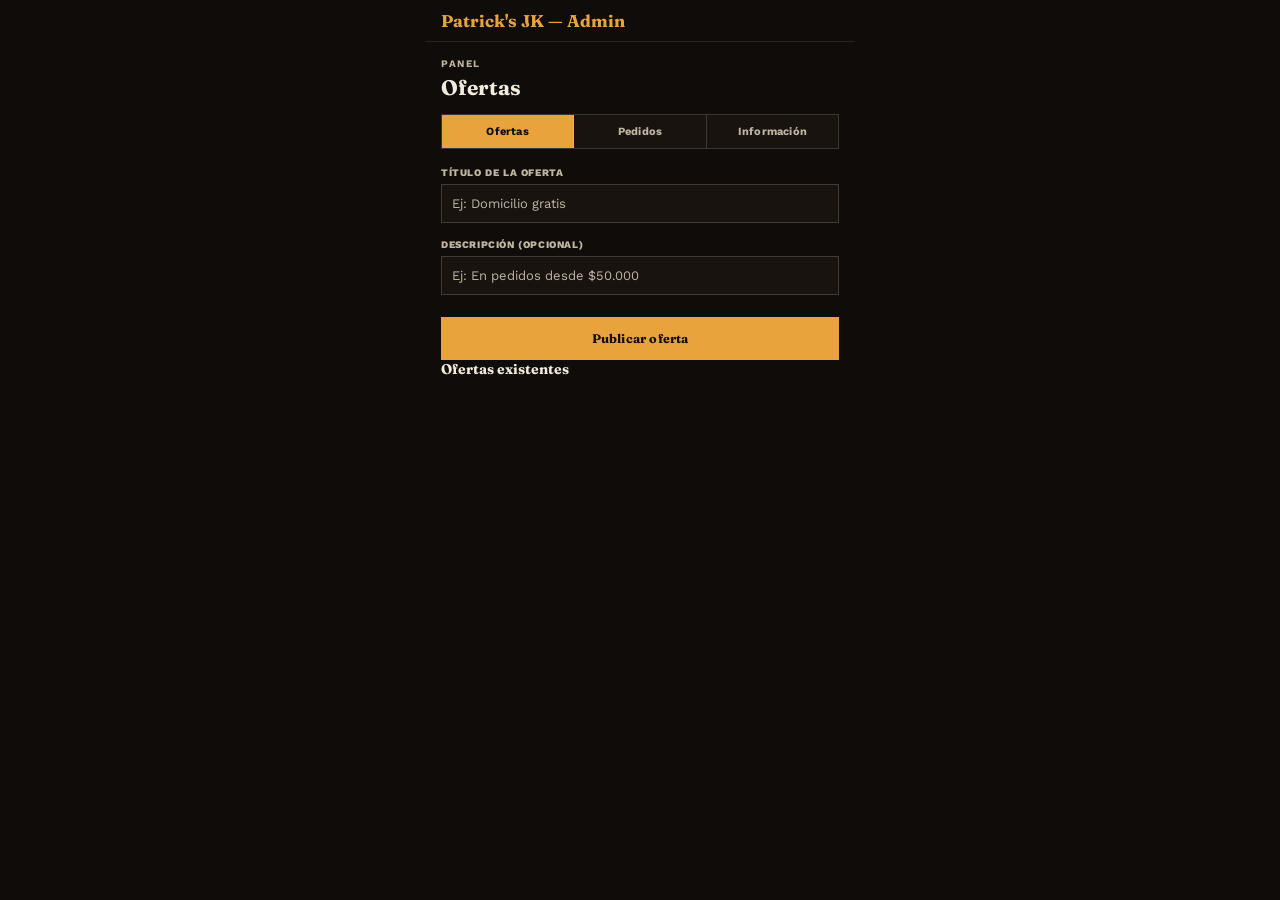
==== commit ec2065ee: "Agrega seccion Informacion al admin con estadisticas de ventas confirmadas Nueva pestana junto a Ofe" ====
--- a/admin.html
+++ b/admin.html
@@ -34,6 +34,7 @@
         <div class="subtabs" id="admin-subtabs">
           <button type="button" class="active" data-seccion="ofertas">Ofertas</button>
           <button type="button" data-seccion="pedidos">Pedidos</button>
+          <button type="button" data-seccion="info">Información</button>
         </div>
 
         <p id="admin-mensaje" class="admin-mensaje" hidden></p>
@@ -61,12 +62,90 @@
 
         <!-- ---- Sección Pedidos ---- -->
         <div id="admin-seccion-pedidos" hidden>
+          <!-- "semana" es el filtro por defecto (ver FILTRO_PEDIDOS_INICIAL
+               en admin.js) — con muchos pedidos, listarlos TODOS de una vez
+               es lento y poco útil; el admin puede ampliar a mes o todos si
+               de verdad los necesita. -->
+          <div class="subtabs" id="admin-pedidos-filtros">
+            <button type="button" data-filtro="hoy">Hoy</button>
+            <button type="button" class="active" data-filtro="semana">Semana</button>
+            <button type="button" data-filtro="mes">Mes</button>
+            <button type="button" data-filtro="todos">Todos</button>
+          </div>
+
           <p id="admin-pedidos-cargando" class="ofertas-cargando">Cargando pedidos...</p>
-          <p id="admin-pedidos-vacio" class="ofertas-vacio" hidden>Todavía no hay pedidos.</p>
+          <p id="admin-pedidos-vacio" class="ofertas-vacio" hidden>No hay pedidos en este rango de fechas.</p>
           <div id="admin-pedidos-lista"></div>
+        </div>
+
+        <!-- ---- Sección Información (ventas confirmadas) ---- -->
+        <div id="admin-seccion-info" hidden>
+          <!-- Solo cuenta pedidos con confirmado = true — un pedido
+               "pendiente" todavía no es una venta real (ver cargarInformacion
+               en admin.js). -->
+          <div class="subtabs" id="admin-info-filtros">
+            <button type="button" data-filtro="hoy">Hoy</button>
+            <button type="button" class="active" data-filtro="semana">Semana</button>
+            <button type="button" data-filtro="mes">Mes</button>
+            <button type="button" data-filtro="todos">Todos</button>
+          </div>
+
+          <p id="admin-info-cargando" class="ofertas-cargando">Cargando información...</p>
+          <p id="admin-info-vacio" class="ofertas-vacio" hidden>No hay ventas confirmadas en este rango de fechas.</p>
+
+          <div id="admin-info-contenido" hidden>
+            <div class="info-cards">
+              <div class="info-card">
+                <span class="info-card-label">Ventas confirmadas</span>
+                <b class="info-card-valor" id="info-ventas"></b>
+              </div>
+              <div class="info-card">
+                <span class="info-card-label">Total vendido</span>
+                <b class="info-card-valor" id="info-total"></b>
+              </div>
+              <div class="info-card">
+                <span class="info-card-label">Ticket promedio</span>
+                <b class="info-card-valor" id="info-promedio"></b>
+              </div>
+              <div class="info-card">
+                <span class="info-card-label">Con oferta / ruleta</span>
+                <b class="info-card-valor" id="info-con-oferta"></b>
+              </div>
+              <div class="info-card">
+                <span class="info-card-label">Unidades vendidas</span>
+                <b class="info-card-valor" id="info-unidades"></b>
+              </div>
+            </div>
+
+            <div class="block-title">
+              <h2>Productos más vendidos</h2>
+            </div>
+            <div id="info-productos-lista"></div>
+          </div>
         </div>
       </section>
     </main>
+
+    <!-- Detalle de un pedido: se abre con el botón "Ver pedido" de cada
+         tarjeta (ver js/admin.js). Mismo patrón de modal que #modal-vaciar
+         en carrito.html (backdrop + caja, Escape/clic afuera/botón X,
+         foco atrapado mientras está abierto). -->
+    <div class="modal-backdrop" id="pedido-detalle-modal" hidden>
+      <div class="modal-box pedido-detalle-box" id="pedido-detalle-caja" role="dialog" aria-modal="true" aria-labelledby="pedido-detalle-nombre">
+        <div class="pedido-detalle-top">
+          <h3 class="modal-titulo" id="pedido-detalle-nombre"></h3>
+          <button type="button" class="pedido-detalle-cerrar" id="pedido-detalle-cerrar" aria-label="Cerrar">✕</button>
+        </div>
+        <p class="pedido-detalle-meta" id="pedido-detalle-meta"></p>
+        <p class="pedido-fecha" id="pedido-detalle-fecha"></p>
+        <div class="pedido-premio" id="pedido-detalle-premio" hidden></div>
+        <div class="pedido-detalle-productos" id="pedido-detalle-productos"></div>
+        <div class="pedido-total">
+          <span>Total</span>
+          <b id="pedido-detalle-total"></b>
+        </div>
+      </div>
+    </div>
   </div>
 
   <script src="js/productos.js"></script>
--- a/css/estilos.css
+++ b/css/estilos.css
@@ -149,6 +149,53 @@
   width: 20px;
   height: 20px;
 }
+.tab-icon-wrap {
+  position: relative;
+  display: inline-flex;
+}
+/* Insignia con la cantidad total de unidades en el carrito — ver
+   actualizarBadgeCarrito en js/navegacion.js. */
+.tab-badge {
+  position: absolute;
+  top: -5px;
+  right: -8px;
+  min-width: 15px;
+  height: 15px;
+  padding: 0 3px;
+  display: flex;
+  align-items: center;
+  justify-content: center;
+  font-size: 9px;
+  font-weight: 800;
+  line-height: 1;
+  color: var(--ink-on-accent);
+  background: var(--amber);
+  border-radius: 8px;
+}
+.tab-badge[hidden] {
+  display: none;
+}
+/* Rebote corto cuando se agrega un producto — se re-dispara quitando y
+   volviendo a poner la clase (ver actualizarBadgeCarrito). */
+.tab-badge.tab-badge-animar {
+  animation: tab-badge-pop 0.4s ease;
+}
+@keyframes tab-badge-pop {
+  0% {
+    transform: scale(1);
+  }
+  40% {
+    transform: scale(1.45);
+  }
+  100% {
+    transform: scale(1);
+  }
+}
+@media (prefers-reduced-motion: reduce) {
+  .tab-badge.tab-badge-animar {
+    animation: none;
+  }
+}
 .tabbar a span {
   font-size: 9.5px;
   font-weight: 700;
@@ -210,7 +257,46 @@
   display: block;
 }
 
-.roulette-banner {
+/* Reserva el mismo espacio que ocupa el banner de ruleta/oferta mientras
+   las dos consultas a Supabase siguen en curso (ver promo-skeleton en
+   index.html y marcarPromoCheckListo en js/navegacion.js) — mismo alto y
+   margen que .roulette-banner, para que no haya salto cuando se reemplaza
+   por el contenido real (o desaparece del todo, si no hay nada que
+   mostrar). */
+.promo-skeleton {
+  height: 58px;
+  margin-bottom: 18px;
+  background: linear-gradient(
+    100deg,
+    var(--navy-2) 30%,
+    color-mix(in srgb, var(--navy-2) 55%, var(--border-strong)) 50%,
+    var(--navy-2) 70%
+  );
+  background-size: 250% 100%;
+  animation: promo-skeleton-pulso 1.4s ease-in-out infinite;
+}
+.promo-skeleton[hidden] {
+  display: none;
+}
+@keyframes promo-skeleton-pulso {
+  0% {
+    background-position: 100% 0;
+  }
+  100% {
+    background-position: -100% 0;
+  }
+}
+@media (prefers-reduced-motion: reduce) {
+  .promo-skeleton {
+    animation: none;
+  }
+}
+
+/* Estilo "banner brillante" compartido — nació para la ruleta y ahora
+   también lo usa la oferta destacada de Inicio (#oferta-destacada), para
+   que ambos avisos llamen la atención de la misma forma. */
+.roulette-banner,
+#oferta-destacada {
   position: relative;
   overflow: hidden;
   display: flex;
@@ -224,12 +310,17 @@
 }
 /* Recordatorio (ver el mismo caso en .modal-backdrop más abajo): sin esto,
    "hidden" no oculta nada porque .roulette-banner ya fija su propio
-   "display". */
-.roulette-banner[hidden] {
+   "display". #oferta-destacada usa un ID en la regla de arriba, así que
+   necesita su propia línea aquí — un ID siempre le gana en especificidad a
+   ".oferta-card[hidden]" (más abajo en este archivo), sin esto se veía
+   SIEMPRE, vacía, aunque el JS le pusiera "hidden". */
+.roulette-banner[hidden],
+#oferta-destacada[hidden] {
   display: none;
 }
 /* Franja de brillo que recorre el banner en diagonal, de vez en cuando. */
-.roulette-banner::after {
+.roulette-banner::after,
+#oferta-destacada::after {
   content: '';
   position: absolute;
   inset: 0;
@@ -263,7 +354,9 @@
 }
 @media (prefers-reduced-motion: reduce) {
   .roulette-banner,
-  .roulette-banner::after {
+  .roulette-banner::after,
+  #oferta-destacada,
+  #oferta-destacada::after {
     animation: none;
   }
 }
@@ -509,12 +602,26 @@
   padding: 14px;
   margin-bottom: 10px;
 }
+/* Recordatorio de siempre: sin esto, "hidden" no oculta nada porque
+   .oferta-card ya fija su propio "display" (ver el mismo caso arriba en
+   .modal-backdrop y .roulette-banner). */
+.oferta-card[hidden] {
+  display: none;
+}
 .oferta-ico {
   flex: none;
   width: 22px;
   height: 22px;
   color: var(--amber);
   margin-top: 2px;
+}
+/* La oferta destacada de Inicio usa el mismo tamaño de ícono que el banner
+   de la ruleta (ver .roulette-banner-icon), sin el margin-top que necesita
+   la tarjeta plana de la lista de Ofertas. */
+#oferta-destacada .oferta-ico {
+  width: 28px;
+  height: 28px;
+  margin-top: 0;
 }
 .oferta-texto h3 {
   font-family: 'Fraunces';
@@ -550,16 +657,37 @@
   padding: 12px;
   margin-bottom: 8px;
 }
+.admin-oferta-top {
+  display: flex;
+  align-items: center;
+  gap: 8px;
+  margin-bottom: 2px;
+}
 .admin-oferta-info h3 {
   font-family: 'Work Sans';
   font-weight: 800;
   font-size: 13px;
-  margin-bottom: 2px;
 }
 .admin-oferta-info p {
   font-size: 11.5px;
   color: var(--cream-dim);
 }
+/* Insignia de estado, para que "activa/inactiva" se entienda de un vistazo
+   sin tener que fijarse en cuál de dos botones está deshabilitado. */
+.oferta-badge {
+  flex: none;
+  font-size: 10px;
+  font-weight: 700;
+  text-transform: uppercase;
+  letter-spacing: 0.4px;
+  color: var(--cream-dim);
+  border: 1px solid var(--border-strong);
+  padding: 3px 7px;
+}
+.oferta-badge.es-activa {
+  color: var(--teal);
+  border-color: var(--teal);
+}
 .admin-oferta-row {
   flex-wrap: wrap;
 }
@@ -570,8 +698,8 @@
   gap: 6px;
   flex-wrap: wrap;
 }
-.admin-activar-btn,
-.admin-desactivar-btn {
+.admin-destacar-btn,
+.admin-toggle-btn {
   appearance: none;
   cursor: pointer;
   font-size: 10px;
@@ -581,18 +709,25 @@
   background: transparent;
   color: var(--cream-dim);
 }
-.admin-activar-btn:not(:disabled) {
+.admin-destacar-btn:not(:disabled):hover {
+  border-color: var(--amber);
+  color: var(--amber);
+}
+.admin-destacar-btn:disabled {
+  cursor: default;
+  border-color: var(--amber);
+  color: var(--amber);
+}
+/* Un solo botón que cambia de texto y color según la acción que va a hacer
+   (en vez de dos botones activar/desactivar, uno siempre deshabilitado —
+   confuso porque no queda claro cuál manda). */
+.admin-toggle-btn.es-activar {
   border-color: var(--teal);
   color: var(--teal);
 }
-.admin-desactivar-btn:not(:disabled) {
+.admin-toggle-btn.es-desactivar {
   border-color: var(--amber);
   color: var(--amber);
-}
-.admin-activar-btn:disabled,
-.admin-desactivar-btn:disabled {
-  cursor: default;
-  opacity: 0.4;
 }
 .admin-borrar-btn {
   flex: none;
@@ -704,9 +839,119 @@
   display: flex;
   gap: 8px;
 }
-.pedido-acciones button {
+.pedido-acciones .pedido-confirmar-btn,
+.pedido-acciones .pedido-pendiente-btn {
   flex: 1;
   padding: 9px 8px;
+}
+.pedido-ver-btn {
+  width: 100%;
+  appearance: none;
+  cursor: pointer;
+  font-size: 12px;
+  font-weight: 700;
+  padding: 9px 8px;
+  margin-bottom: 8px;
+  background: transparent;
+  color: var(--amber);
+  border: 1px solid var(--amber);
+}
+
+/* ================= DETALLE DE PEDIDO (modal) ================= */
+.pedido-detalle-box {
+  max-width: 380px;
+  max-height: calc(100vh - 48px);
+  overflow-y: auto;
+}
+.pedido-detalle-top {
+  display: flex;
+  align-items: flex-start;
+  justify-content: space-between;
+  gap: 8px;
+  margin-bottom: 4px;
+}
+.pedido-detalle-top .modal-titulo {
+  margin-bottom: 0;
+}
+.pedido-detalle-cerrar {
+  flex: none;
+  width: 28px;
+  height: 28px;
+  display: grid;
+  place-items: center;
+  appearance: none;
+  cursor: pointer;
+  background: transparent;
+  border: 1px solid var(--border-strong);
+  color: var(--cream);
+  font-size: 14px;
+}
+.pedido-detalle-meta {
+  font-size: 11.5px;
+  color: var(--cream-dim);
+  margin-bottom: 2px;
+}
+.pedido-detalle-productos {
+  border-top: 1px dashed var(--border-strong);
+  padding-top: 8px;
+  margin-top: 8px;
+  margin-bottom: 8px;
+}
+
+/* ================= PANEL DE ADMIN (información / ventas) ================= */
+.info-cards {
+  display: grid;
+  grid-template-columns: 1fr 1fr;
+  gap: 8px;
+  margin-bottom: 18px;
+}
+.info-card {
+  display: flex;
+  flex-direction: column;
+  gap: 4px;
+  border: 1px solid var(--border);
+  background: var(--navy-2);
+  padding: 12px;
+}
+.info-card-label {
+  font-size: 10px;
+  font-weight: 700;
+  text-transform: uppercase;
+  letter-spacing: 0.3px;
+  color: var(--cream-dim);
+}
+.info-card-valor {
+  font-size: 17px;
+  color: var(--amber);
+  font-variant-numeric: tabular-nums;
+}
+.info-producto-fila {
+  display: flex;
+  align-items: center;
+  justify-content: space-between;
+  gap: 10px;
+  border: 1px solid var(--border);
+  background: var(--navy-2);
+  padding: 10px 12px;
+  margin-bottom: 6px;
+}
+.info-producto-nombre {
+  font-size: 12.5px;
+  color: var(--cream);
+  min-width: 0;
+  overflow: hidden;
+  text-overflow: ellipsis;
+  white-space: nowrap;
+}
+.info-producto-cantidad {
+  flex: none;
+  font-size: 12px;
+  font-weight: 700;
+  color: var(--amber);
+  font-variant-numeric: tabular-nums;
+}
+.info-producto-fila:first-child .info-producto-cantidad {
+  color: var(--teal);
 }
 
 .subtabs {
@@ -882,6 +1127,23 @@
   cursor: default;
   color: var(--cream-dim);
   border-color: var(--border);
+}
+/* .rail-quick-add vive dentro de .rail-card-wrap (position: relative) junto
+   a .rail-card, que ya ocupa el 100% del ancho y alto del wrap — sin
+   sacarlo del flujo normal quedaba apilado debajo de la tarjeta, como un
+   cuadrito suelto. Se flota sobre la esquina de la imagen, más pequeño para
+   no tapar el nombre/precio de una tarjeta de solo 126px de ancho. */
+.rail-quick-add {
+  position: absolute;
+  top: 16px;
+  right: 16px;
+  width: 26px;
+  height: 26px;
+  background: color-mix(in srgb, var(--navy) 82%, transparent);
+}
+.rail-quick-add .ico {
+  width: 14px;
+  height: 14px;
 }
 
 /* ================= CARRITO ================= */
